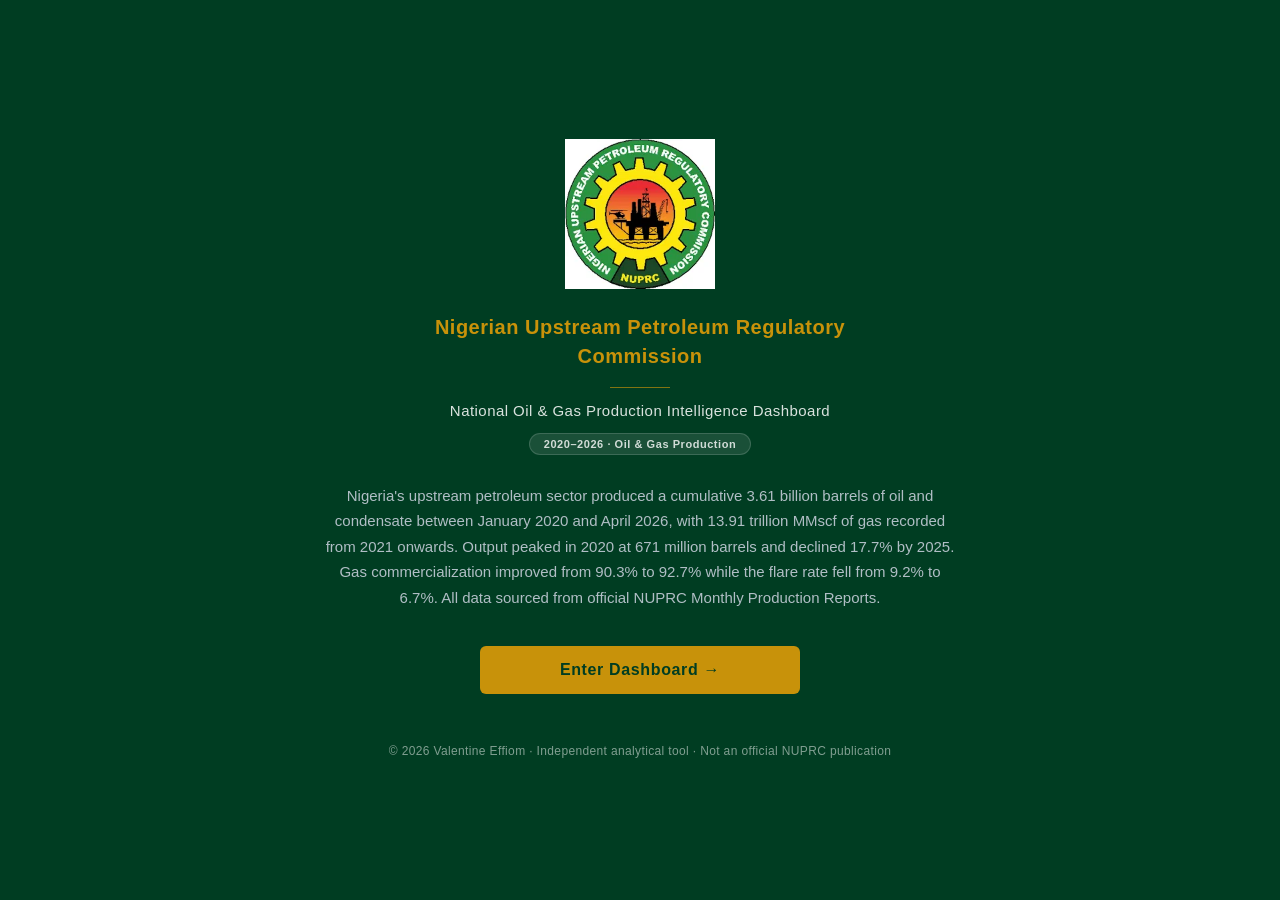
==== index.html @ 4fe90cd8 "Fix landing page logo cropping by removing border-radius clip Co-Authored-By: Claude Sonnet 4.6 <nor" ====
<!DOCTYPE html>
<html lang="en">
<head>
  <meta charset="UTF-8">
  <meta name="viewport" content="width=device-width, initial-scale=1.0, maximum-scale=1.0">
  <title>NUPRC · Nigeria Oil &amp; Gas Intelligence Dashboard</title>
  <style>
    *, *::before, *::after { box-sizing: border-box; margin: 0; padding: 0; }
    html, body { height: 100%; }

    body {
      min-height: 100vh;
      background: #003D22;
      display: flex;
      flex-direction: column;
      align-items: center;
      justify-content: center;
      font-family: 'Segoe UI', 'Calibri', Arial, sans-serif;
      padding: 60px 24px;
      -webkit-font-smoothing: antialiased;
    }

    .landing {
      display: flex;
      flex-direction: column;
      align-items: center;
      text-align: center;
      width: 100%;
      max-width: 640px;
    }

    /* Logo */
    .logo-wrap { margin-bottom: 24px; }
    .logo-wrap img {
      width: 120px;
      height: 120px;
      object-fit: contain;
      display: block;
      margin: 0 auto;
    }

    /* Commission name */
    .commission-name {
      color: #C8920A;
      font-size: 16px;
      font-weight: 700;
      letter-spacing: 0.5px;
      line-height: 1.45;
      max-width: 320px;
      margin-bottom: 16px;
    }

    /* Gold divider */
    .divider {
      width: 60px;
      height: 1px;
      background: #C8920A;
      opacity: 0.65;
      margin-bottom: 14px;
    }

    /* Subtitle */
    .subtitle {
      color: rgba(255,255,255,0.85);
      font-size: 13px;
      letter-spacing: 0.03em;
      margin-bottom: 14px;
    }

    /* Year badge */
    .year-badge {
      display: inline-block;
      background: rgba(255,255,255,0.1);
      color: rgba(255,255,255,0.8);
      font-size: 11px;
      font-weight: 600;
      letter-spacing: 0.05em;
      padding: 4px 14px;
      border-radius: 20px;
      border: 1px solid rgba(255,255,255,0.15);
      margin-bottom: 28px;
    }

    /* Executive summary */
    .summary {
      color: #B0BEC5;
      font-size: 13px;
      line-height: 1.7;
      max-width: 580px;
      padding: 0 20px;
      margin-bottom: 36px;
    }

    /* Enter button */
    .enter-btn {
      display: block;
      background: #C8920A;
      color: #003D22;
      font-family: inherit;
      font-size: 14px;
      font-weight: 700;
      letter-spacing: 0.04em;
      padding: 12px 32px;
      border-radius: 6px;
      border: none;
      text-decoration: none;
      max-width: 280px;
      width: 100%;
      text-align: center;
      cursor: pointer;
      transition: background 0.15s;
      margin-bottom: 48px;
    }
    .enter-btn:hover  { background: #b07d08; }
    .enter-btn:active { background: #9a6d06; }

    /* Footer */
    .footer {
      color: rgba(255,255,255,0.5);
      font-size: 10px;
      letter-spacing: 0.03em;
      line-height: 1.6;
    }

    /* Mobile */
    @media (max-width: 480px) {
      body     { padding: 40px 20px; overflow-x: hidden; }
      .landing { overflow-x: hidden; }
      .logo-wrap img { width: 90px; height: 90px; margin: 0 auto; }
      .commission-name { font-size: 14px; }
      .summary  { font-size: 12px; padding: 0 16px; }
      .enter-btn { width: 100%; max-width: 280px; }
    }

    /* Tablet */
    @media (min-width: 640px) {
      .landing { max-width: 720px; }
      .logo-wrap img { width: 130px; height: 130px; }
      .commission-name { font-size: 18px; max-width: 400px; }
      .summary { font-size: 14px; }
      .enter-btn { font-size: 15px; padding: 14px 40px; }
    }

    /* Desktop */
    @media (min-width: 960px) {
      body { padding: 80px 40px; }
      .landing { max-width: 800px; }
      .logo-wrap img { width: 150px; height: 150px; }
      .commission-name { font-size: 20px; max-width: 480px; }
      .subtitle { font-size: 15px; }
      .summary { font-size: 15px; max-width: 680px; }
      .enter-btn { font-size: 16px; padding: 15px 48px; max-width: 320px; }
      .footer { font-size: 12px; }
    }
  </style>
</head>
<body>
<div class="landing">

  <div class="logo-wrap">
    <img src="NUPRC-logo.webp" alt="NUPRC Logo">
  </div>

  <div class="commission-name">Nigerian Upstream Petroleum Regulatory Commission</div>

  <div class="divider"></div>

  <div class="subtitle">National Oil &amp; Gas Production Intelligence Dashboard</div>

  <div class="year-badge">2020–2026 &middot; Oil &amp; Gas Production</div>

  <p class="summary">
    Nigeria's upstream petroleum sector produced a cumulative 3.61 billion barrels of oil
    and condensate between January 2020 and April 2026, with 13.91 trillion MMscf of gas
    recorded from 2021 onwards. Output peaked in 2020 at 671 million barrels and declined
    17.7% by 2025. Gas commercialization improved from 90.3% to 92.7% while the flare rate
    fell from 9.2% to 6.7%. All data sourced from official NUPRC Monthly Production Reports.
  </p>

  <a href="overview.html" class="enter-btn">Enter Dashboard &rarr;</a>

  <div class="footer">
    &copy; 2026 Valentine Effiom &middot; Independent analytical tool &middot; Not an official NUPRC publication
  </div>

</div>
</body>
</html>
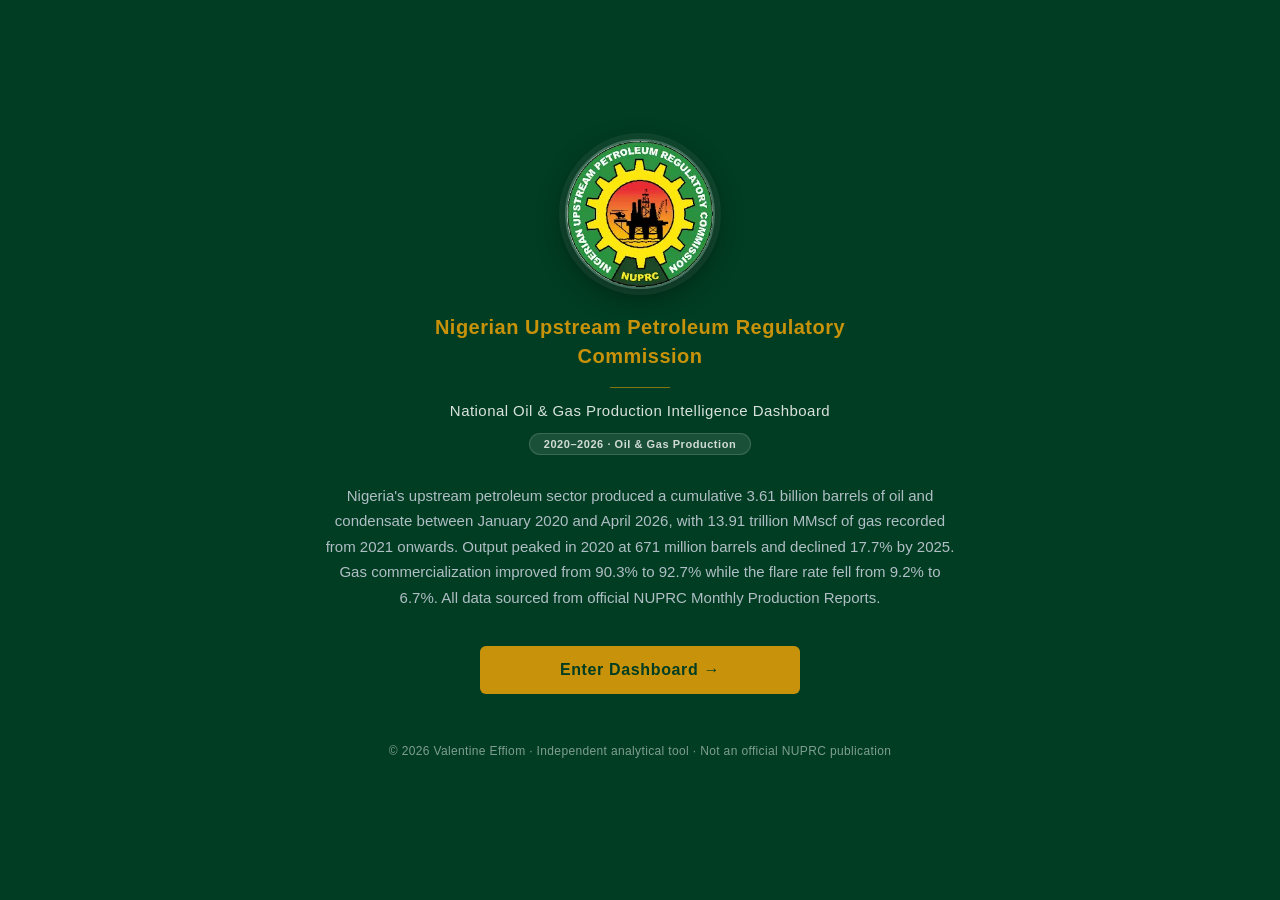
==== commit a74072eb: "Restore circular logo and center it on the landing page Co-Authored-By: Claude Sonnet 4.6 <noreply@a" ====
--- a/index.html
+++ b/index.html
@@ -30,11 +30,14 @@
     }
 
     /* Logo */
-    .logo-wrap { margin-bottom: 24px; }
+    .logo-wrap { margin-bottom: 24px; text-align: center; }
     .logo-wrap img {
-      width: 120px;
-      height: 120px;
+      width: 110px;
+      height: 110px;
       object-fit: contain;
+      border-radius: 50%;
+      border: 2px solid rgba(255,255,255,0.25);
+      box-shadow: 0 0 0 6px rgba(255,255,255,0.06), 0 8px 28px rgba(0,0,0,0.4);
       display: block;
       margin: 0 auto;
     }
@@ -126,7 +129,7 @@
     @media (max-width: 480px) {
       body     { padding: 40px 20px; overflow-x: hidden; }
       .landing { overflow-x: hidden; }
-      .logo-wrap img { width: 90px; height: 90px; margin: 0 auto; }
+      .logo-wrap img { width: 90px; height: 90px; }
       .commission-name { font-size: 14px; }
       .summary  { font-size: 12px; padding: 0 16px; }
       .enter-btn { width: 100%; max-width: 280px; }
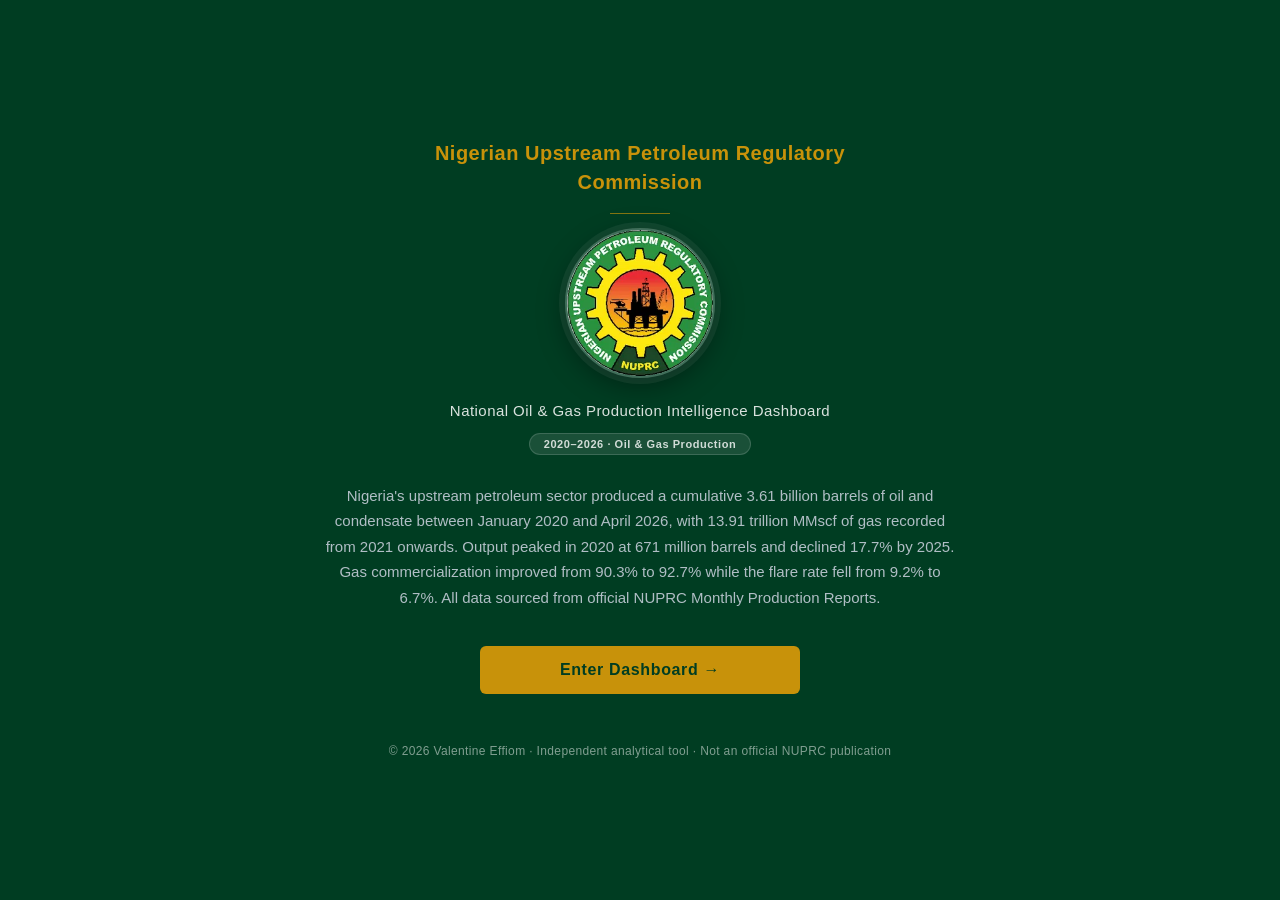
==== commit 8b091f17: "Move commission name above logo on landing page to prevent clipping Co-Authored-By: Claude Sonnet 4." ====
--- a/index.html
+++ b/index.html
@@ -160,13 +160,13 @@
 <body>
 <div class="landing">
 
+  <div class="commission-name">Nigerian Upstream Petroleum Regulatory Commission</div>
+
+  <div class="divider"></div>
+
   <div class="logo-wrap">
     <img src="NUPRC-logo.webp" alt="NUPRC Logo">
   </div>
-
-  <div class="commission-name">Nigerian Upstream Petroleum Regulatory Commission</div>
-
-  <div class="divider"></div>
 
   <div class="subtitle">National Oil &amp; Gas Production Intelligence Dashboard</div>
 
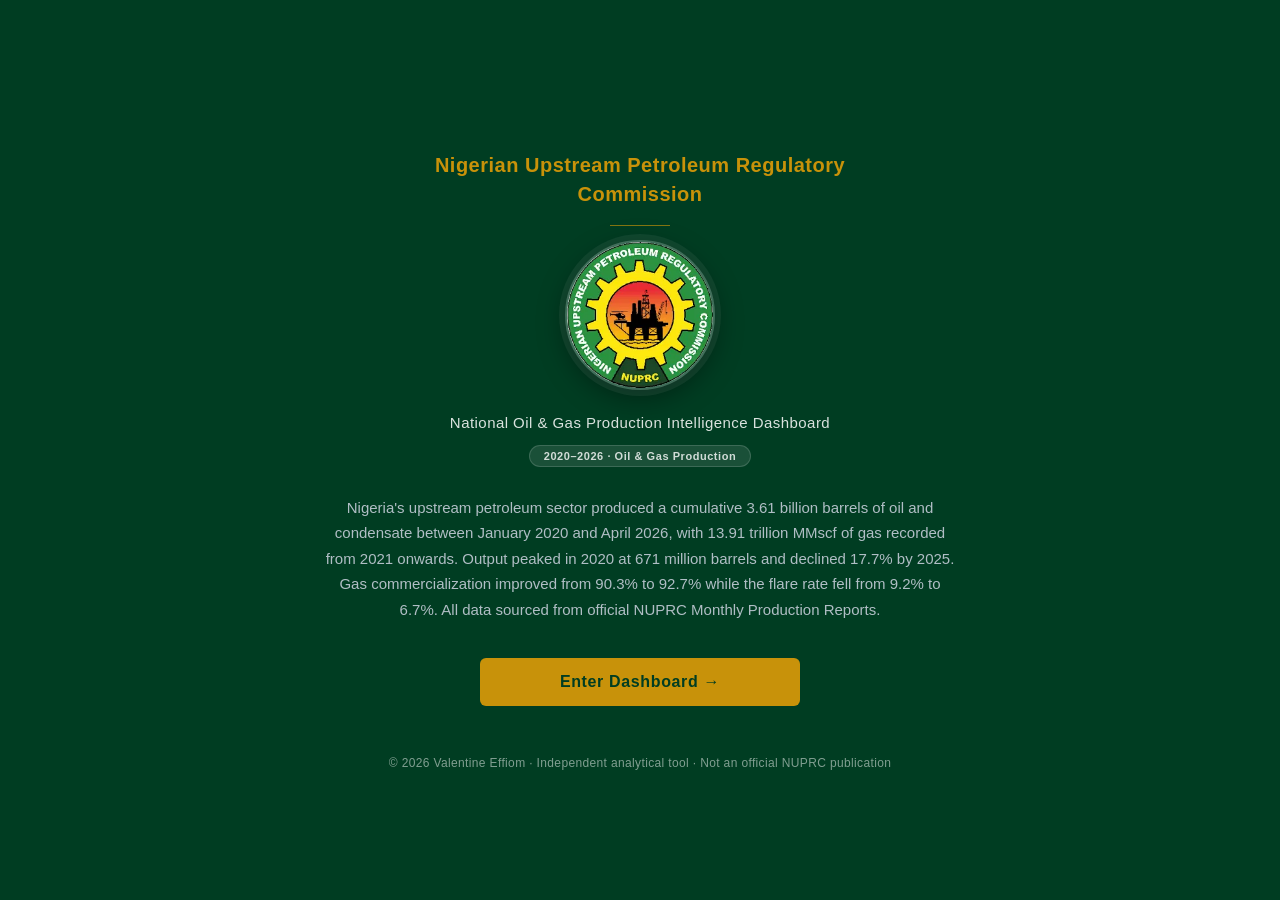
==== commit 0b560c54: "Add top padding to landing section to prevent logo clipping Co-Authored-By: Claude Sonnet 4.6 <norep" ====
--- a/index.html
+++ b/index.html
@@ -27,6 +27,7 @@
       text-align: center;
       width: 100%;
       max-width: 640px;
+      padding-top: 24px;
     }
 
     /* Logo */
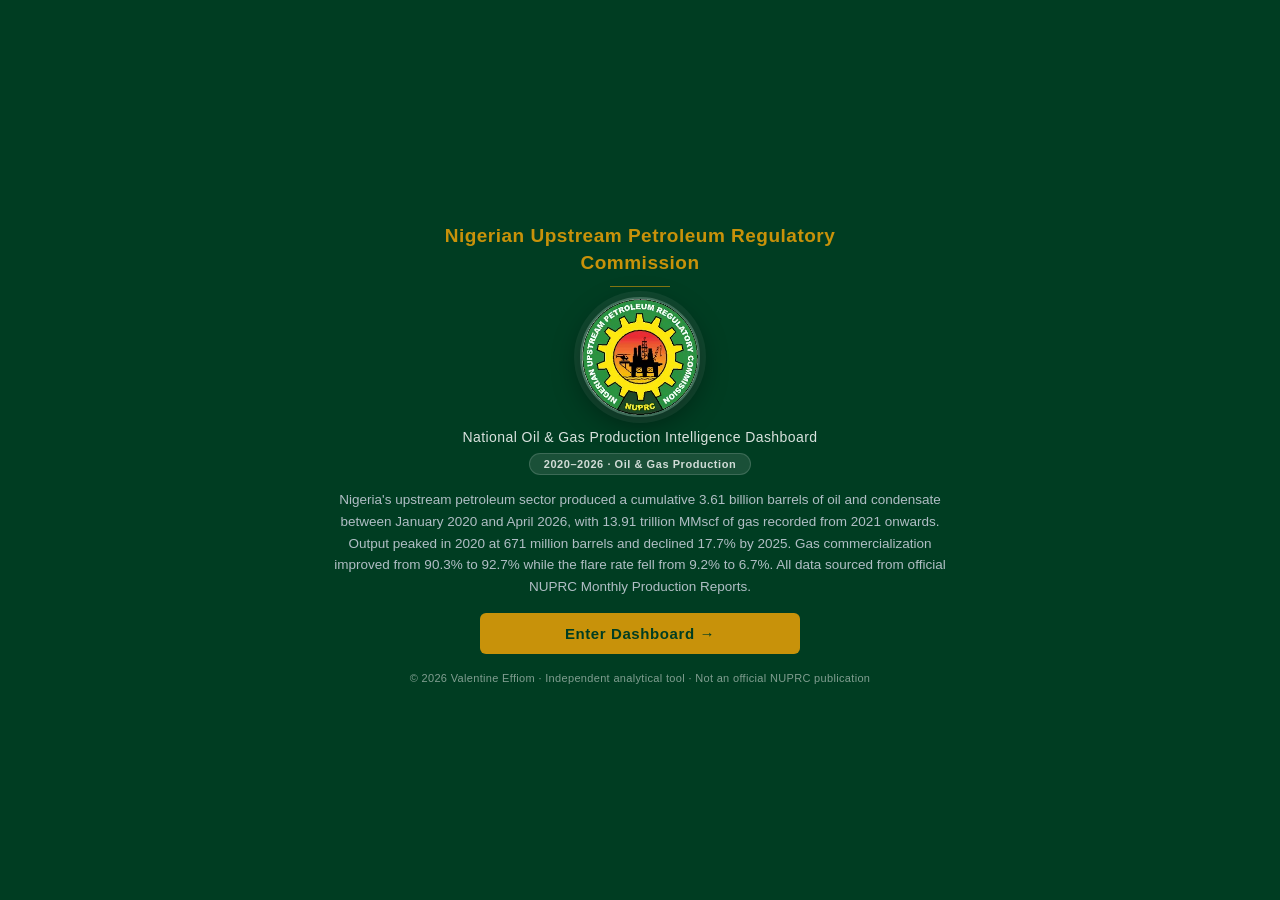
==== commit 69c3ec2c: "Tighten landing page spacing so all content fits without scrolling Co-Authored-By: Claude Sonnet 4.6" ====
--- a/index.html
+++ b/index.html
@@ -16,7 +16,7 @@
       align-items: center;
       justify-content: center;
       font-family: 'Segoe UI', 'Calibri', Arial, sans-serif;
-      padding: 60px 24px;
+      padding: 24px 24px;
       -webkit-font-smoothing: antialiased;
     }
 
@@ -27,14 +27,14 @@
       text-align: center;
       width: 100%;
       max-width: 640px;
-      padding-top: 24px;
+      padding-top: 10px;
     }
 
     /* Logo */
-    .logo-wrap { margin-bottom: 24px; text-align: center; }
+    .logo-wrap { margin-bottom: 12px; text-align: center; }
     .logo-wrap img {
-      width: 110px;
-      height: 110px;
+      width: 90px;
+      height: 90px;
       object-fit: contain;
       border-radius: 50%;
       border: 2px solid rgba(255,255,255,0.25);
@@ -46,12 +46,12 @@
     /* Commission name */
     .commission-name {
       color: #C8920A;
-      font-size: 16px;
+      font-size: 15px;
       font-weight: 700;
       letter-spacing: 0.5px;
-      line-height: 1.45;
+      line-height: 1.4;
       max-width: 320px;
-      margin-bottom: 16px;
+      margin-bottom: 10px;
     }
 
     /* Gold divider */
@@ -60,7 +60,7 @@
       height: 1px;
       background: #C8920A;
       opacity: 0.65;
-      margin-bottom: 14px;
+      margin-bottom: 10px;
     }
 
     /* Subtitle */
@@ -68,7 +68,7 @@
       color: rgba(255,255,255,0.85);
       font-size: 13px;
       letter-spacing: 0.03em;
-      margin-bottom: 14px;
+      margin-bottom: 8px;
     }
 
     /* Year badge */
@@ -82,17 +82,17 @@
       padding: 4px 14px;
       border-radius: 20px;
       border: 1px solid rgba(255,255,255,0.15);
-      margin-bottom: 28px;
+      margin-bottom: 14px;
     }
 
     /* Executive summary */
     .summary {
       color: #B0BEC5;
-      font-size: 13px;
-      line-height: 1.7;
+      font-size: 12px;
+      line-height: 1.55;
       max-width: 580px;
       padding: 0 20px;
-      margin-bottom: 36px;
+      margin-bottom: 16px;
     }
 
     /* Enter button */
@@ -104,7 +104,7 @@
       font-size: 14px;
       font-weight: 700;
       letter-spacing: 0.04em;
-      padding: 12px 32px;
+      padding: 10px 32px;
       border-radius: 6px;
       border: none;
       text-decoration: none;
@@ -113,7 +113,7 @@
       text-align: center;
       cursor: pointer;
       transition: background 0.15s;
-      margin-bottom: 48px;
+      margin-bottom: 16px;
     }
     .enter-btn:hover  { background: #b07d08; }
     .enter-btn:active { background: #9a6d06; }
@@ -123,38 +123,38 @@
       color: rgba(255,255,255,0.5);
       font-size: 10px;
       letter-spacing: 0.03em;
-      line-height: 1.6;
+      line-height: 1.5;
     }
 
     /* Mobile */
     @media (max-width: 480px) {
-      body     { padding: 40px 20px; overflow-x: hidden; }
-      .landing { overflow-x: hidden; }
-      .logo-wrap img { width: 90px; height: 90px; }
-      .commission-name { font-size: 14px; }
-      .summary  { font-size: 12px; padding: 0 16px; }
+      body     { padding: 16px 20px; overflow-x: hidden; }
+      .landing { overflow-x: hidden; padding-top: 8px; }
+      .logo-wrap img { width: 75px; height: 75px; }
+      .commission-name { font-size: 13px; }
+      .summary  { font-size: 11px; padding: 0 12px; }
       .enter-btn { width: 100%; max-width: 280px; }
     }
 
     /* Tablet */
     @media (min-width: 640px) {
       .landing { max-width: 720px; }
-      .logo-wrap img { width: 130px; height: 130px; }
-      .commission-name { font-size: 18px; max-width: 400px; }
-      .summary { font-size: 14px; }
-      .enter-btn { font-size: 15px; padding: 14px 40px; }
+      .logo-wrap img { width: 100px; height: 100px; }
+      .commission-name { font-size: 17px; max-width: 400px; }
+      .summary { font-size: 13px; }
+      .enter-btn { font-size: 15px; padding: 12px 40px; }
     }
 
     /* Desktop */
     @media (min-width: 960px) {
-      body { padding: 80px 40px; }
+      body { padding: 32px 40px; }
       .landing { max-width: 800px; }
-      .logo-wrap img { width: 150px; height: 150px; }
-      .commission-name { font-size: 20px; max-width: 480px; }
-      .subtitle { font-size: 15px; }
-      .summary { font-size: 15px; max-width: 680px; }
-      .enter-btn { font-size: 16px; padding: 15px 48px; max-width: 320px; }
-      .footer { font-size: 12px; }
+      .logo-wrap img { width: 120px; height: 120px; }
+      .commission-name { font-size: 19px; max-width: 480px; }
+      .subtitle { font-size: 14px; }
+      .summary { font-size: 13.5px; max-width: 680px; line-height: 1.6; }
+      .enter-btn { font-size: 15px; padding: 12px 48px; max-width: 320px; }
+      .footer { font-size: 11px; }
     }
   </style>
 </head>
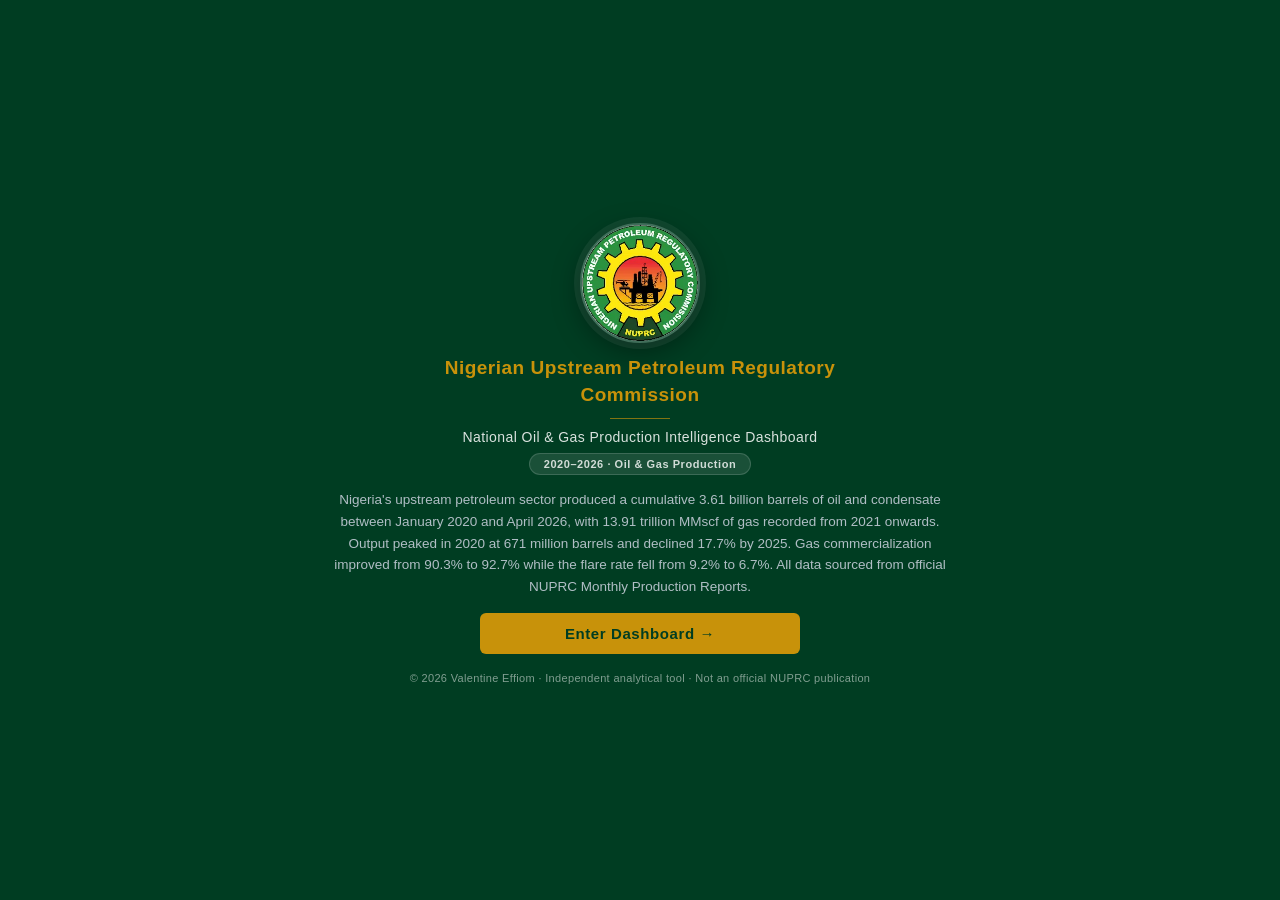
==== commit d848217c: "Move logo above commission name on landing page Co-Authored-By: Claude Sonnet 4.6 <noreply@anthropic" ====
--- a/index.html
+++ b/index.html
@@ -161,13 +161,13 @@
 <body>
 <div class="landing">
 
+  <div class="logo-wrap">
+    <img src="NUPRC-logo.webp" alt="NUPRC Logo">
+  </div>
+
   <div class="commission-name">Nigerian Upstream Petroleum Regulatory Commission</div>
 
   <div class="divider"></div>
-
-  <div class="logo-wrap">
-    <img src="NUPRC-logo.webp" alt="NUPRC Logo">
-  </div>
 
   <div class="subtitle">National Oil &amp; Gas Production Intelligence Dashboard</div>
 
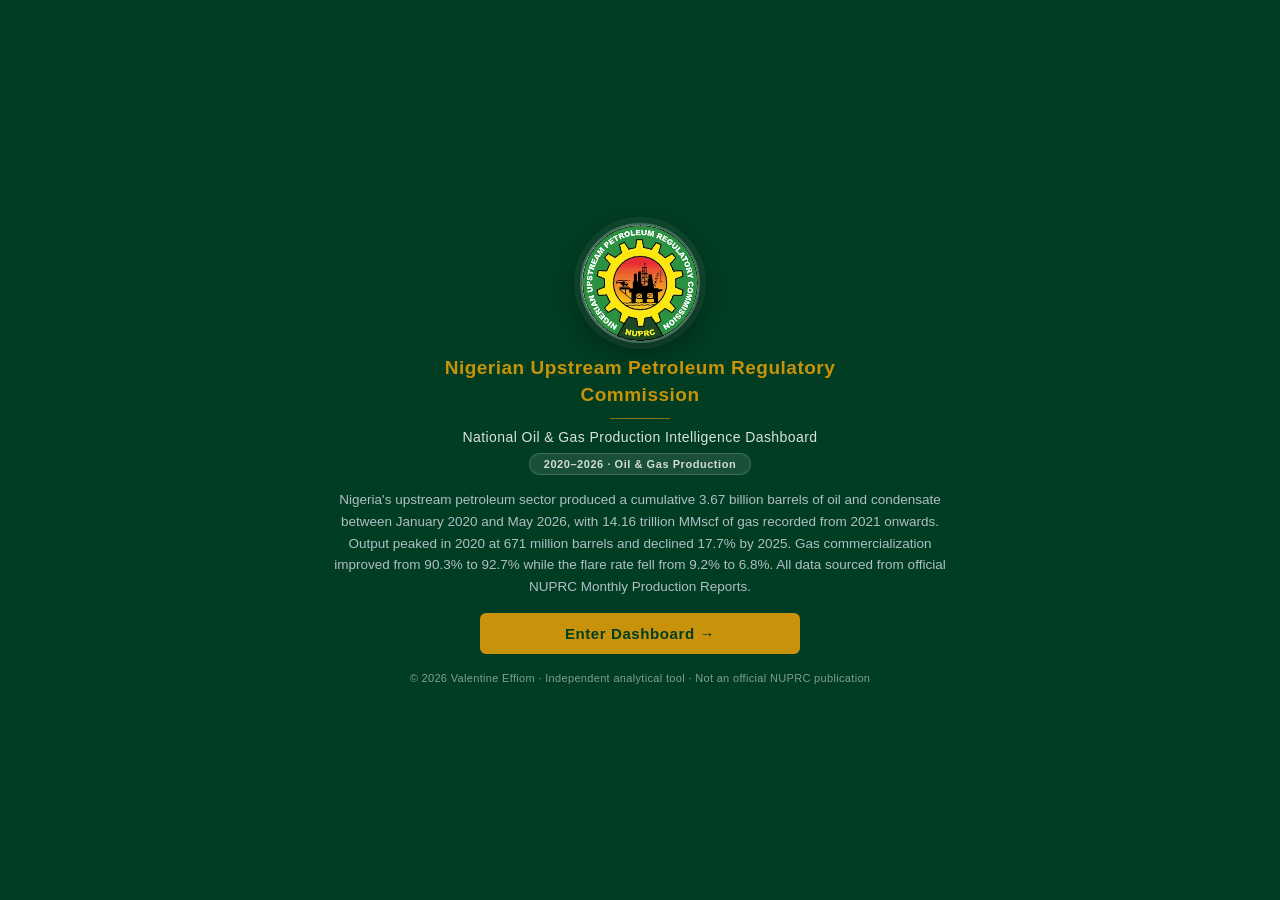
==== commit af1af01a: "data: add May 2026 NUPRC production figures - oil_2026.csv: add May terminal-level volumes (228 rows" ====
--- a/index.html
+++ b/index.html
@@ -174,11 +174,11 @@
   <div class="year-badge">2020–2026 &middot; Oil &amp; Gas Production</div>
 
   <p class="summary">
-    Nigeria's upstream petroleum sector produced a cumulative 3.61 billion barrels of oil
-    and condensate between January 2020 and April 2026, with 13.91 trillion MMscf of gas
+    Nigeria's upstream petroleum sector produced a cumulative 3.67 billion barrels of oil
+    and condensate between January 2020 and May 2026, with 14.16 trillion MMscf of gas
     recorded from 2021 onwards. Output peaked in 2020 at 671 million barrels and declined
     17.7% by 2025. Gas commercialization improved from 90.3% to 92.7% while the flare rate
-    fell from 9.2% to 6.7%. All data sourced from official NUPRC Monthly Production Reports.
+    fell from 9.2% to 6.8%. All data sourced from official NUPRC Monthly Production Reports.
   </p>
 
   <a href="overview.html" class="enter-btn">Enter Dashboard &rarr;</a>
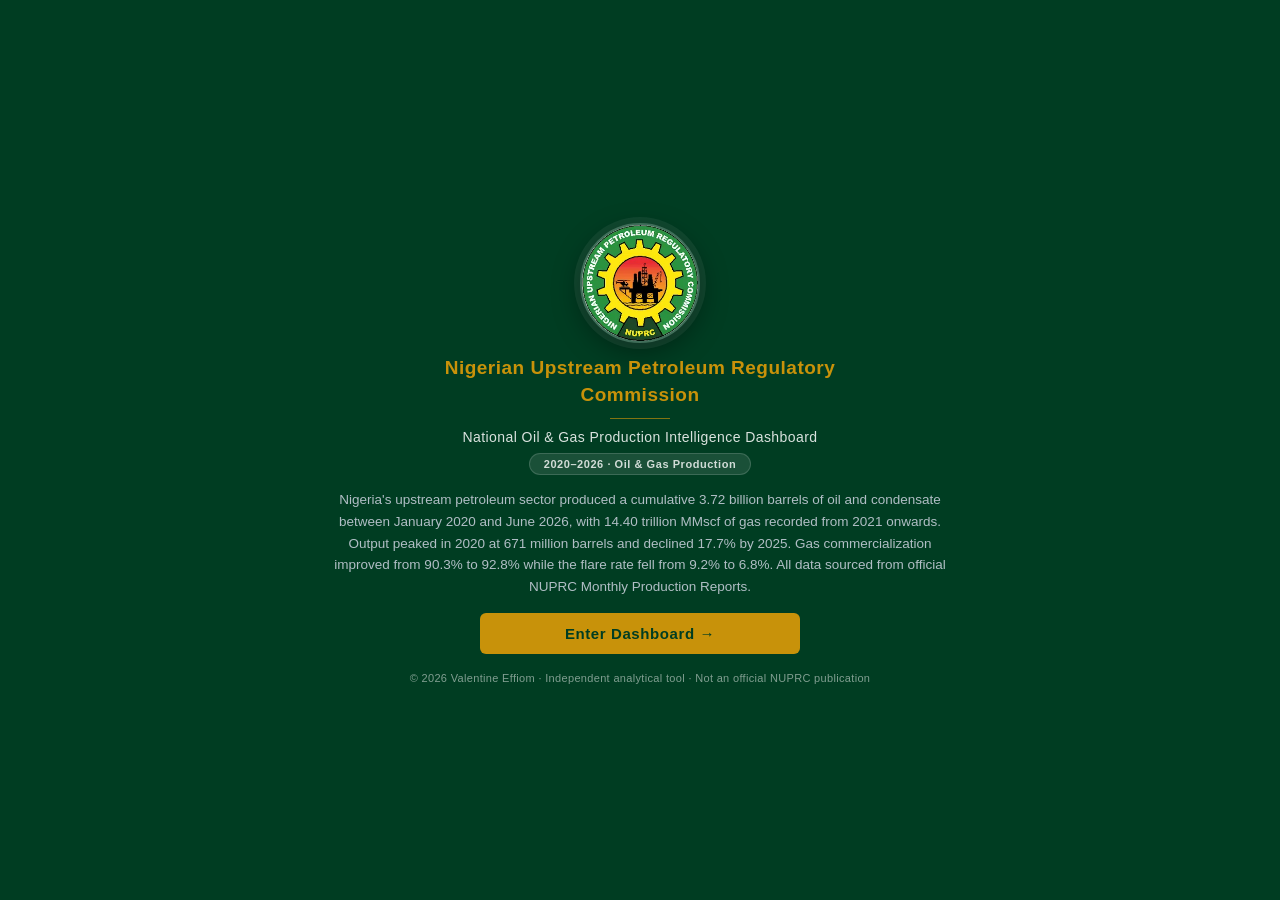
==== commit fd8bbec5: "data: add June 2026 NUPRC production figures Appends June oil and gas data to the 2026 CSVs, fixes a" ====
--- a/index.html
+++ b/index.html
@@ -174,10 +174,10 @@
   <div class="year-badge">2020–2026 &middot; Oil &amp; Gas Production</div>
 
   <p class="summary">
-    Nigeria's upstream petroleum sector produced a cumulative 3.67 billion barrels of oil
-    and condensate between January 2020 and May 2026, with 14.16 trillion MMscf of gas
+    Nigeria's upstream petroleum sector produced a cumulative 3.72 billion barrels of oil
+    and condensate between January 2020 and June 2026, with 14.40 trillion MMscf of gas
     recorded from 2021 onwards. Output peaked in 2020 at 671 million barrels and declined
-    17.7% by 2025. Gas commercialization improved from 90.3% to 92.7% while the flare rate
+    17.7% by 2025. Gas commercialization improved from 90.3% to 92.8% while the flare rate
     fell from 9.2% to 6.8%. All data sourced from official NUPRC Monthly Production Reports.
   </p>
 
